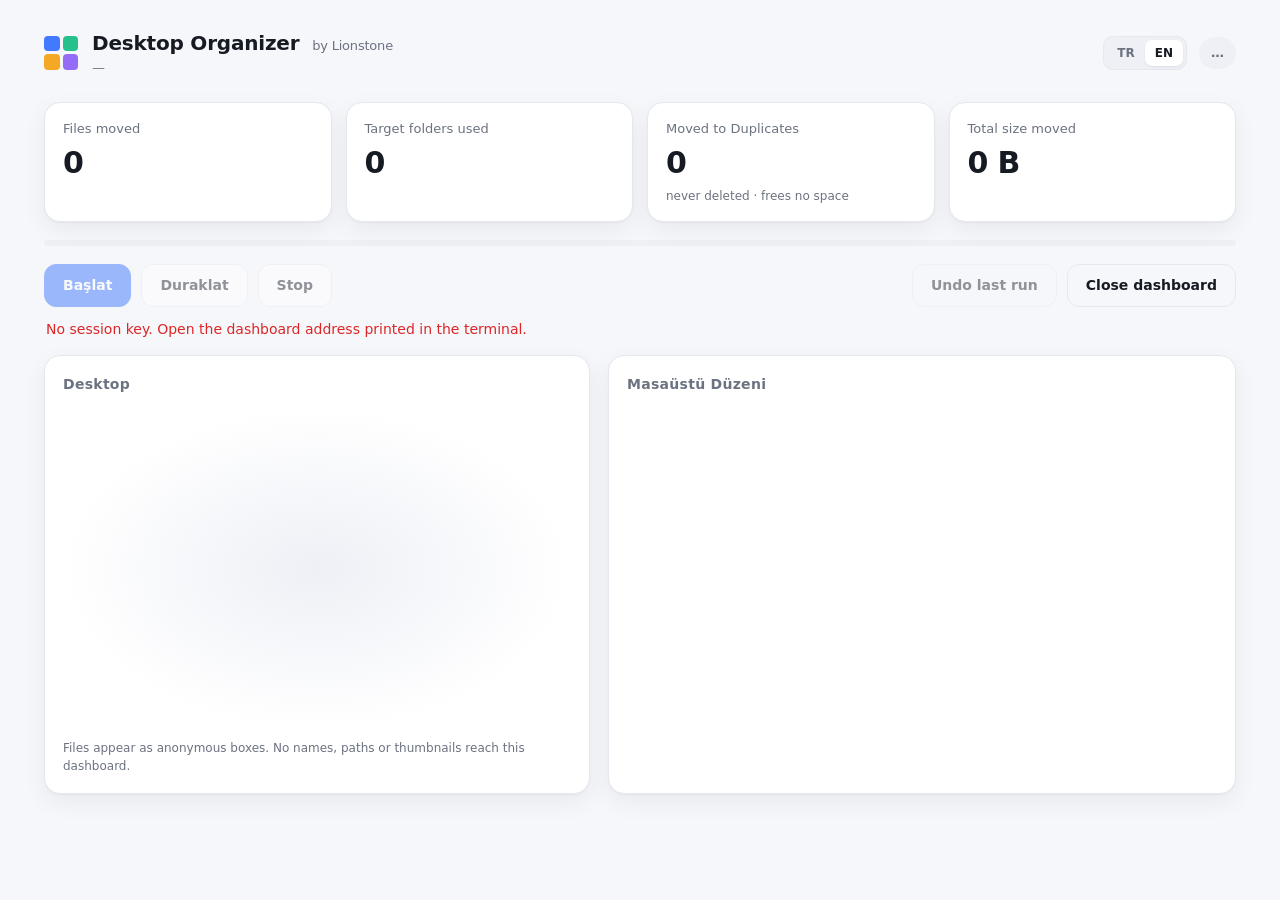
==== assets/pano/index.html @ a6e74f82 "Desktop Organizer by Lionstone: first release A portable Claude Code / Codex skill that tidies the r" ====
<!doctype html>
<html lang="tr">
<head>
<meta charset="utf-8">
<meta name="viewport" content="width=device-width, initial-scale=1">
<meta name="referrer" content="no-referrer">
<title>Desktop Organizer by Lionstone</title>
<link rel="stylesheet" href="app.css">
</head>
<body>
<div class="page">
  <header class="top">
    <div class="brand">
      <span class="mark" aria-hidden="true"><i></i><i></i><i></i><i></i></span>
      <div>
        <h1><span data-i18n="title">Masaüstü Düzenleyici</span> <span class="by" data-i18n="by">Desktop Organizer by Lionstone</span></h1>
        <p class="op" id="op">—</p>
      </div>
    </div>
    <div class="top-right">
      <div class="lang" role="group" aria-label="Dil / Language">
        <button type="button" data-lang="tr" aria-pressed="true">TR</button>
        <button type="button" data-lang="en" aria-pressed="false">EN</button>
      </div>
      <span class="pill" id="status" role="status" aria-live="polite">…</span>
    </div>
  </header>

  <section class="counters">
    <div class="counter"><span class="label" data-i18n="c_moved">Taşınan dosya</span><strong id="c-moved">0</strong><span class="sub" id="c-moved-sub"></span></div>
    <div class="counter"><span class="label" data-i18n="c_folders">Kullanılan hedef klasör</span><strong id="c-folders">0</strong><span class="sub" id="c-folders-sub"></span></div>
    <div class="counter"><span class="label" data-i18n="c_dups">Kopyalar’a taşınan</span><strong id="c-dups">0</strong><span class="sub" data-i18n="c_dups_sub">silinmez · alan kazandırmaz</span></div>
    <div class="counter"><span class="label" data-i18n="c_bytes">Taşınan toplam boyut</span><strong id="c-bytes">0 B</strong><span class="sub" id="c-bytes-sub"></span></div>
  </section>

  <div class="progress" aria-hidden="true"><span id="bar"></span></div>

  <section class="controls">
    <button id="b-start" class="primary" disabled>Başlat</button>
    <button id="b-pause" disabled>Duraklat</button>
    <button id="b-stop" disabled data-i18n="stop">Durdur</button>
    <span class="spacer"></span>
    <button id="b-undo" class="ghost" disabled data-i18n="undo">Son İşlemi Geri Al</button>
    <button id="b-close" class="ghost" data-i18n="close">Panoyu Kapat</button>
  </section>
  <p class="notice" id="notice" aria-live="polite"></p>

  <main class="stage">
    <section class="cloud-wrap">
      <h2><span data-i18n="desktop">Masaüstü</span> <span id="cloud-count" class="count"></span></h2>
      <div class="cloud" id="cloud"></div>
      <p class="hint" data-i18n="hint">Dosyalar adsız kutularla gösterilir. Adlar, yollar ve küçük resimler bu panoya gelmez.</p>
    </section>
    <section class="shelves-wrap">
      <h2>Masaüstü Düzeni</h2>
      <div id="shelves" class="shelves"></div>
    </section>
  </main>
</div>
<script src="app.js"></script>
</body>
</html>
---- assets/pano/app.css ----
:root {
  --bg: #f6f7fb;
  --panel: #ffffff;
  --ink: #161a23;
  --muted: #6b7280;
  --line: #e6e8ef;
  --soft: #eef0f6;
  --accent: #2f6bff;
  --accent-ink: #ffffff;
  --shadow: 0 1px 2px rgba(16, 24, 40, .04), 0 8px 24px rgba(16, 24, 40, .06);
  --radius: 16px;
  color-scheme: light;
}
@media (prefers-color-scheme: dark) {
  :root {
    --bg: #0f1218;
    --panel: #171b23;
    --ink: #e9ecf2;
    --muted: #9aa3b2;
    --line: #262c38;
    --soft: #1e2430;
    --accent: #5b8cff;
    --shadow: 0 1px 2px rgba(0, 0, 0, .3), 0 8px 24px rgba(0, 0, 0, .25);
    color-scheme: dark;
  }
}
* { box-sizing: border-box; }
html, body { margin: 0; }
body {
  background: var(--bg);
  color: var(--ink);
  font: 15px/1.5 system-ui, -apple-system, "Segoe UI", Roboto, "Helvetica Neue", Arial, sans-serif;
  -webkit-font-smoothing: antialiased;
}
.page { max-width: 1240px; margin: 0 auto; padding: 28px 24px 48px; }

.top { display: flex; align-items: center; justify-content: space-between; gap: 16px; margin-bottom: 24px; }
.brand { display: flex; align-items: center; gap: 14px; }
.mark { display: grid; grid-template-columns: 1fr 1fr; gap: 3px; width: 34px; height: 34px; }
.mark i { border-radius: 4px; background: var(--accent); opacity: .9; }
.mark i:nth-child(2) { background: #10b981; }
.mark i:nth-child(3) { background: #f59e0b; }
.mark i:nth-child(4) { background: #8b5cf6; }
h1 { font-size: 20px; margin: 0; letter-spacing: -.01em; }
.op { margin: 0; color: var(--muted); font-size: 13px; font-variant-numeric: tabular-nums; }
.pill {
  padding: 6px 12px; border-radius: 999px; font-size: 13px; font-weight: 600;
  background: var(--soft); color: var(--muted); white-space: nowrap;
}
.pill.ok { background: rgba(16, 185, 129, .14); color: #0f9f6e; }
.pill.run { background: rgba(47, 107, 255, .14); color: var(--accent); }
.pill.warn { background: rgba(245, 158, 11, .16); color: #b7791f; }
.pill.err { background: rgba(239, 68, 68, .14); color: #dc2626; }

.counters { display: grid; grid-template-columns: repeat(4, minmax(0, 1fr)); gap: 14px; }
.counter {
  background: var(--panel); border: 1px solid var(--line); border-radius: var(--radius);
  padding: 16px 18px; box-shadow: var(--shadow); display: flex; flex-direction: column; gap: 2px; min-width: 0;
}
.counter .label { color: var(--muted); font-size: 13px; }
.counter strong { font-size: 30px; font-weight: 650; letter-spacing: -.02em; font-variant-numeric: tabular-nums; }
.counter .sub { color: var(--muted); font-size: 12px; }

.progress { height: 6px; background: var(--soft); border-radius: 999px; overflow: hidden; margin: 18px 0; }
.progress span { display: block; height: 100%; width: 0; background: var(--accent); border-radius: 999px; transition: width .4s ease; }

.controls { display: flex; flex-wrap: wrap; align-items: center; gap: 10px; }
.controls .spacer { flex: 1; }
button {
  font: inherit; font-weight: 600; font-size: 14px; padding: 10px 18px; border-radius: 12px;
  border: 1px solid var(--line); background: var(--panel); color: var(--ink); cursor: pointer;
  transition: transform .12s ease, background .2s ease, opacity .2s ease;
}
button:hover:not(:disabled) { background: var(--soft); }
button:active:not(:disabled) { transform: translateY(1px); }
button:focus-visible { outline: 2px solid var(--accent); outline-offset: 2px; }
button:disabled { opacity: .45; cursor: not-allowed; }
button.primary { background: var(--accent); border-color: var(--accent); color: var(--accent-ink); }
button.primary:hover:not(:disabled) { background: var(--accent); filter: brightness(1.06); }
button.ghost { background: transparent; }
.notice { min-height: 22px; margin: 12px 2px 0; color: var(--muted); font-size: 14px; }
.notice.err { color: #dc2626; }

.stage { display: grid; grid-template-columns: minmax(0, 1fr) minmax(0, 1.15fr); gap: 18px; margin-top: 14px; }
.cloud-wrap, .shelves-wrap {
  background: var(--panel); border: 1px solid var(--line); border-radius: var(--radius);
  box-shadow: var(--shadow); padding: 18px; min-width: 0;
}
h2 { font-size: 14px; margin: 0 0 14px; color: var(--muted); font-weight: 600; letter-spacing: .02em; }
h2 .count { font-weight: 500; }
.cloud {
  display: flex; flex-wrap: wrap; align-content: center; justify-content: center; gap: 7px;
  min-height: 320px; padding: 18px; border-radius: 12px;
  background: radial-gradient(closest-side, var(--soft), transparent);
}
.hint { margin: 10px 0 0; font-size: 12px; color: var(--muted); }

.box {
  width: 18px; height: 18px; border-radius: 5px; background: var(--c);
  box-shadow: inset 0 -2px 0 rgba(0, 0, 0, .12); will-change: transform;
}
.box.big { width: 22px; height: 22px; }
.box.skip {
  background: repeating-linear-gradient(45deg, var(--c) 0 3px, transparent 3px 6px);
  outline: 1px solid var(--c); opacity: .6;
}
.box.flying { position: relative; z-index: 5; }

.shelves { display: flex; flex-direction: column; gap: 12px; }
.shelf { display: grid; grid-template-columns: 230px minmax(0, 1fr); gap: 12px; align-items: center; }
.shelf .tag { display: flex; align-items: center; gap: 8px; min-width: 0; }
.shelf .dot { width: 10px; height: 10px; border-radius: 3px; background: var(--c); flex: none; }
.shelf .name { font-size: 13px; font-weight: 600; white-space: nowrap; overflow: hidden; text-overflow: ellipsis; }
.shelf .num { margin-left: auto; font-size: 12px; color: var(--muted); font-variant-numeric: tabular-nums; white-space: nowrap; flex: none; }
.by { font-weight: 500; color: var(--muted); font-size: 13px; margin-left: 6px; }
.shelf .rack {
  display: flex; flex-wrap: wrap; gap: 4px; min-height: 30px; padding: 5px 6px;
  border-radius: 9px; background: var(--soft);
  border-bottom: 3px solid color-mix(in srgb, var(--c) 55%, transparent);
}
.shelf .rack .box { width: 14px; height: 14px; border-radius: 4px; }

@media (max-width: 900px) {
  .counters { grid-template-columns: repeat(2, minmax(0, 1fr)); }
  .stage { grid-template-columns: 1fr; }
  .shelf { grid-template-columns: 160px minmax(0, 1fr); }
}
@media (prefers-reduced-motion: reduce) {
  *, *::before, *::after { transition: none !important; animation: none !important; }
}

.top-right { display: flex; align-items: center; gap: 12px; }
.lang { display: inline-flex; padding: 3px; border-radius: 10px; background: var(--soft); border: 1px solid var(--line); }
.lang button { padding: 4px 10px; font-size: 12px; border: 0; border-radius: 7px; background: transparent; color: var(--muted); }
.lang button[aria-pressed="true"] { background: var(--panel); color: var(--ink); box-shadow: 0 1px 2px rgba(16, 24, 40, .08); }
.shelf .folder { font-size: 11px; color: var(--muted); font-weight: 500; }
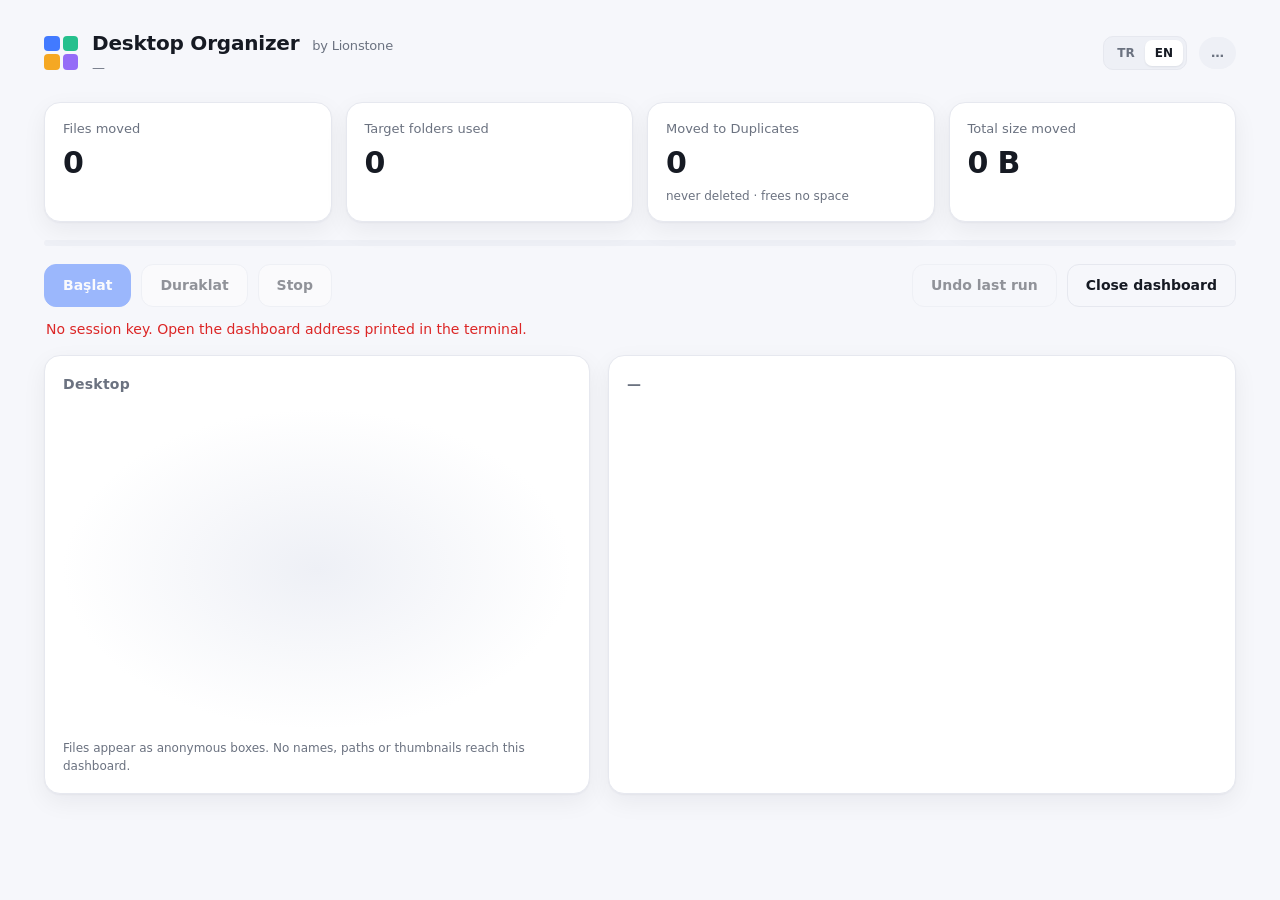
==== commit be21effb: "English folder names by default, Turkish layout on request New desktops get 'Organized Desktop/01_Im" ====
--- a/assets/pano/index.html
+++ b/assets/pano/index.html
@@ -52,7 +52,7 @@
       <p class="hint" data-i18n="hint">Dosyalar adsız kutularla gösterilir. Adlar, yollar ve küçük resimler bu panoya gelmez.</p>
     </section>
     <section class="shelves-wrap">
-      <h2>Masaüstü Düzeni</h2>
+      <h2 id="root-name">—</h2>
       <div id="shelves" class="shelves"></div>
     </section>
   </main>
